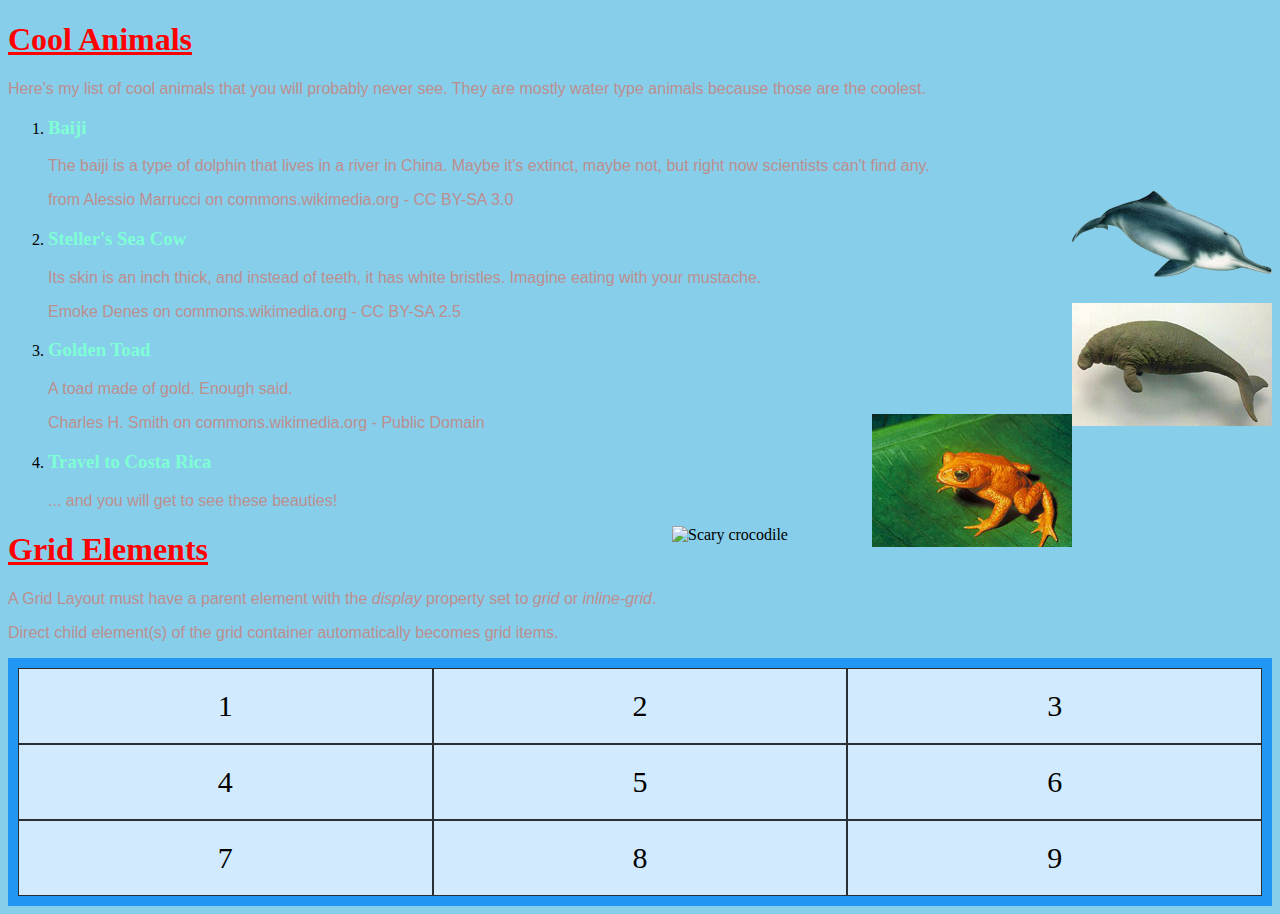
==== index.html @ d891cfa6 "Update index.html" ====
<!DOCTYPE html>
<html>
  <head>
    <link rel="stylesheet" href="style.css">
    <style>
	    .grid-container {
  display: grid;
  grid-template-columns: auto auto auto;
  background-color: #2196F3;
  padding: 10px;
}
.grid-item {
  background-color: rgba(255, 255, 255, 0.8);
  border: 1px solid rgba(0, 0, 0, 0.8);
  padding: 20px;
  font-size: 30px;
  text-align: center;
}
	  </style>
  </head>
  <body>  
   
    <h1>Cool Animals</h1>
    <p>Here's my list of cool animals that you will probably never see.  They are mostly water type animals because those are the coolest.</p>
  
    <ol>

       
      <li>
        <h3>Baiji</h3>
        <p>The baiji is a type of dolphin that lives in a river in China.  Maybe it's extinct, maybe not, but right now scientists can't find any.</p>
        <img src="baiji.jpg" 
	     alt="Baiji" width="200" >
        <p>from Alessio Marrucci on commons.wikimedia.org - CC BY-SA 3.0</p>
      </li>

     
      <li>
        <h3>Steller's Sea Cow</h3>
        <p>Its skin is an inch thick, and instead of teeth, it has white bristles.  Imagine eating with your mustache.</p>
        <img src="sea-cow.jpg"
	     alt="Steller's Sea Cow" width="200">
        <p>Emoke Denes on commons.wikimedia.org - CC BY-SA 2.5 </p></li>

     
      <li>
        <h3>Golden Toad</h3>
        <p>A toad made of gold.  Enough said.</p>
        <img src="golden-toad.jpg"
	     alt="Golden Toad" width="200">
        <p>Charles H. Smith on commons.wikimedia.org - Public Domain</p>
      </li>
	    
      <li>
	      <h3> Travel to Costa Rica</h1>
	      
	      <p>... and you will get to see these beauties!</p>
	      <img src="https://www.kasandbox.org/programming-images/animals/crocodiles.png" alt="Scary crocodile" width="200"/>
      </li>
    </ol>
	  
<h1>Grid Elements</h1>

<p>A Grid Layout must have a parent element with the <em>display</em> property set to <em>grid</em> or <em>inline-grid</em>.</p>

<p>Direct child element(s) of the grid container automatically becomes grid items.</p>

<div class="grid-container">
  <div class="grid-item">1</div>
  <div class="grid-item">2</div>
  <div class="grid-item">3</div>  
  <div class="grid-item">4</div>
  <div class="grid-item">5</div>
  <div class="grid-item">6</div>  
  <div class="grid-item">7</div>
  <div class="grid-item">8</div>
  <div class="grid-item">9</div>  
</div>
	</body>
</html>
---- style.css ----
body{
  background-color:skyblue;
} 
img{
  float: right
}
h1{
  color: red;
  text-decoration: underline;
}
h3{
  color: aquamarine;
  border-radius: 20%;
}
p{
  color: rosybrown;
  font-family: arial;
}
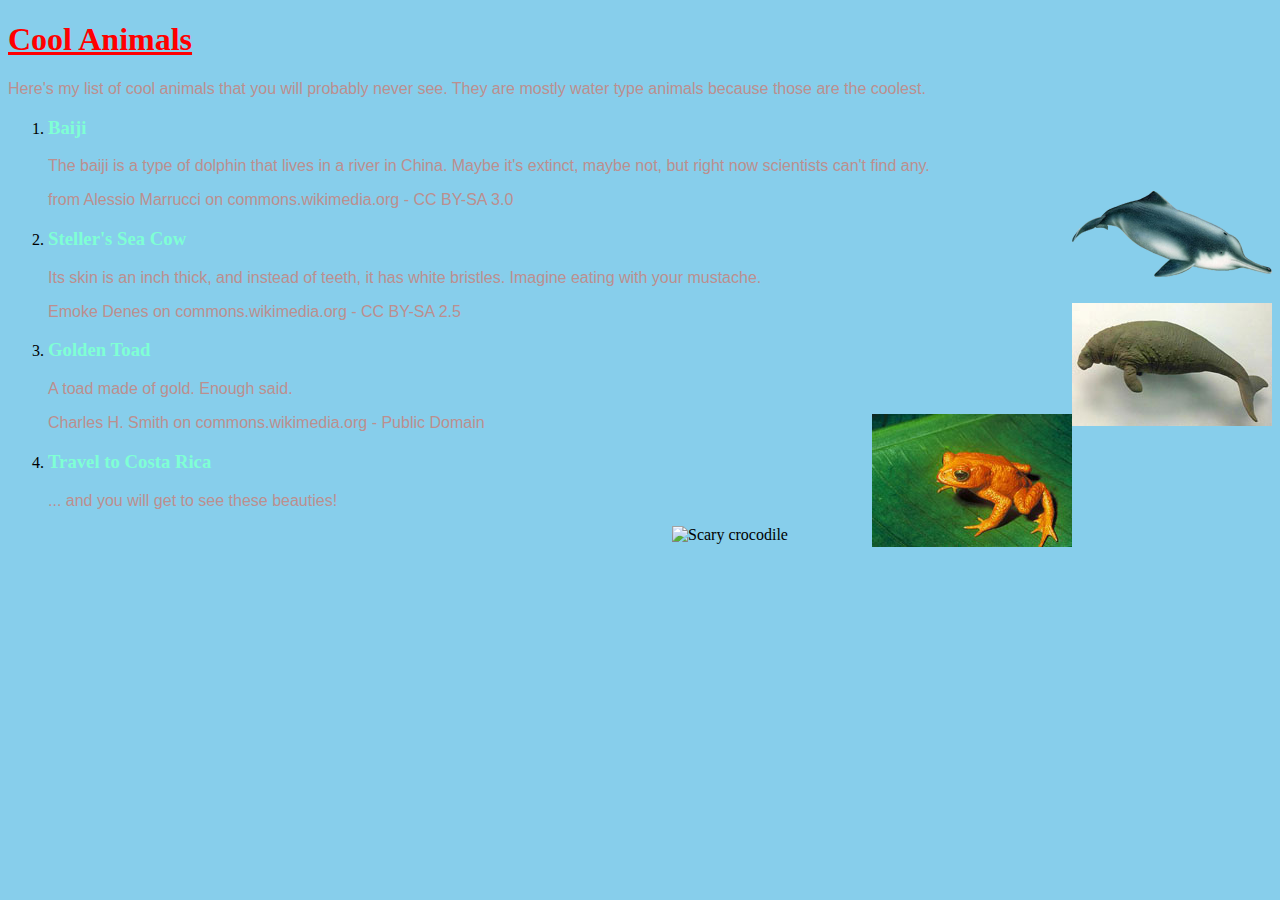
==== commit 45ea7985: "Update index.html" ====
--- a/index.html
+++ b/index.html
@@ -2,21 +2,7 @@
 <html>
   <head>
     <link rel="stylesheet" href="style.css">
-    <style>
-	    .grid-container {
-  display: grid;
-  grid-template-columns: auto auto auto;
-  background-color: #2196F3;
-  padding: 10px;
-}
-.grid-item {
-  background-color: rgba(255, 255, 255, 0.8);
-  border: 1px solid rgba(0, 0, 0, 0.8);
-  padding: 20px;
-  font-size: 30px;
-  text-align: center;
-}
-	  </style>
+ 
   </head>
   <body>  
    
@@ -59,22 +45,6 @@
       </li>
     </ol>
 	  
-<h1>Grid Elements</h1>
 
-<p>A Grid Layout must have a parent element with the <em>display</em> property set to <em>grid</em> or <em>inline-grid</em>.</p>
-
-<p>Direct child element(s) of the grid container automatically becomes grid items.</p>
-
-<div class="grid-container">
-  <div class="grid-item">1</div>
-  <div class="grid-item">2</div>
-  <div class="grid-item">3</div>  
-  <div class="grid-item">4</div>
-  <div class="grid-item">5</div>
-  <div class="grid-item">6</div>  
-  <div class="grid-item">7</div>
-  <div class="grid-item">8</div>
-  <div class="grid-item">9</div>  
-</div>
 	</body>
 </html> 
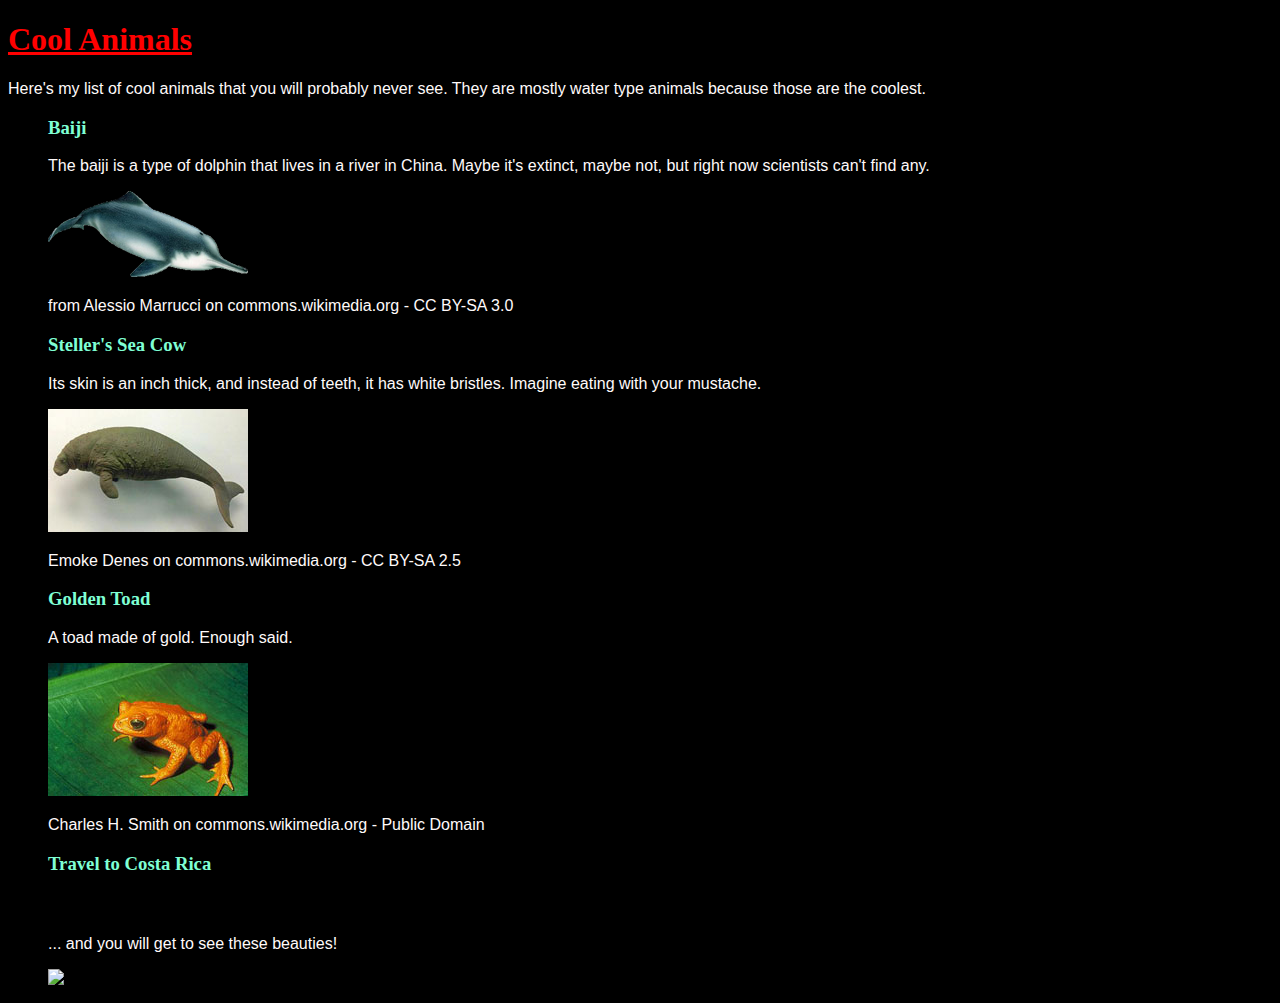
==== commit eb3dfd99: "Update index.html" ====
--- a/index.html
+++ b/index.html
@@ -39,7 +39,7 @@
 	    
       <li>
 	      <h3> Travel to Costa Rica</h1>
-	      
+	      <h4> Practice</h4>
 	      <p>... and you will get to see these beauties!</p>
 	      <img src="https://www.kasandbox.org/programming-images/animals/crocodiles.png" alt="Scary crocodile" width="200"/>
       </li>
--- a/style.css
+++ b/style.css
@@ -1,8 +1,8 @@
 body{
-  background-color:skyblue;
+  background-color:black;
 } 
 img{
-  float: right
+  float: center
 }
 h1{
   color: red;
@@ -13,6 +13,6 @@
   border-radius: 20%;
 }
 p{
-  color: rosybrown;
+  color: snow;
   font-family: arial;
-}+}
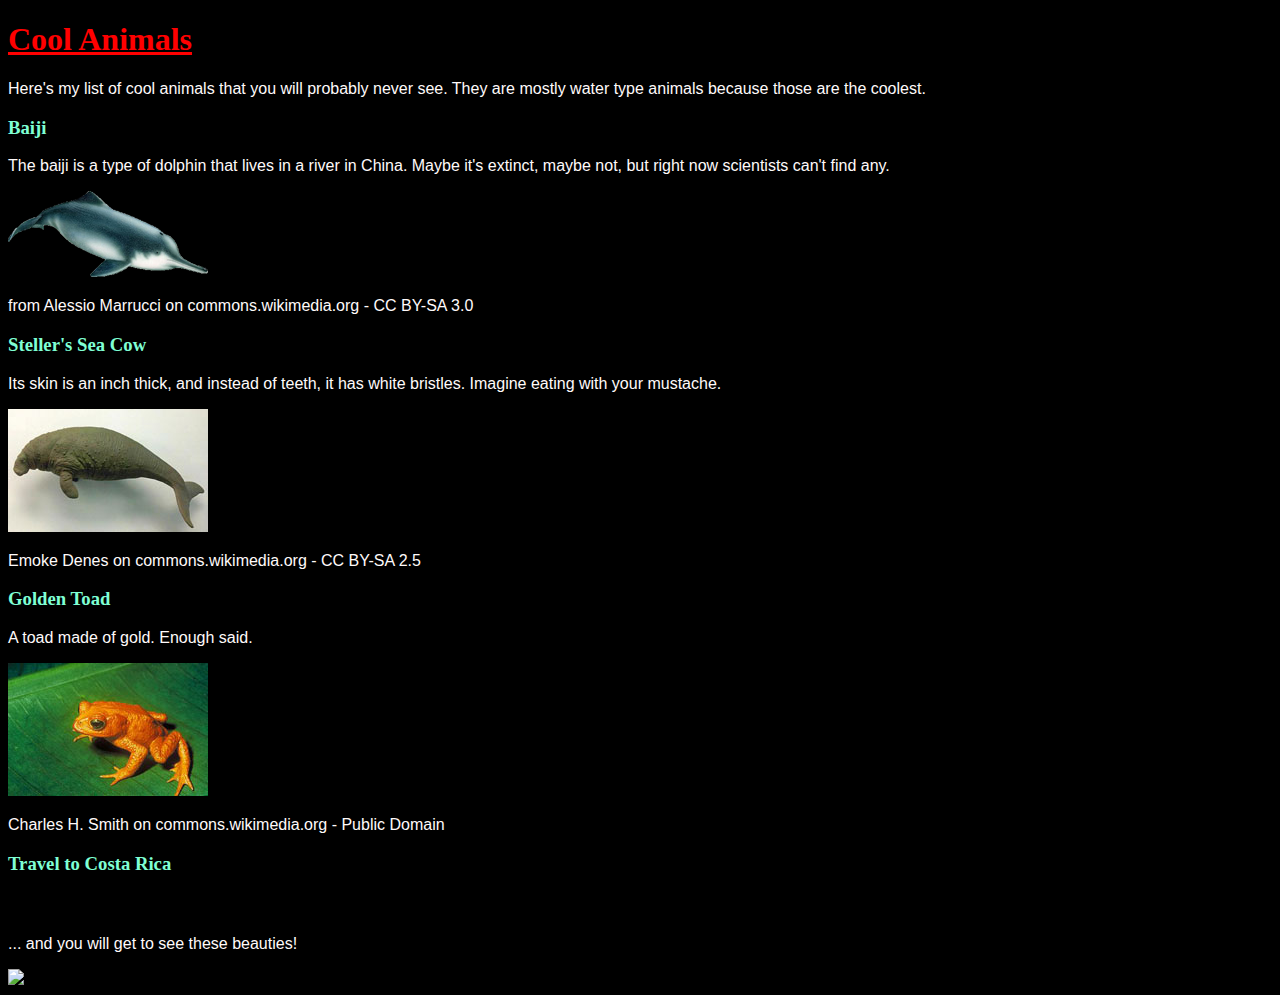
==== commit e5a575cf: "Update index.html" ====
--- a/index.html
+++ b/index.html
@@ -5,46 +5,46 @@
  
   </head>
   <body>  
-   
+    <div class="grid-container">
+    <div class= "grid-item0">
     <h1>Cool Animals</h1>
     <p>Here's my list of cool animals that you will probably never see.  They are mostly water type animals because those are the coolest.</p>
-  
-    <ol>
+    </div> 
+   
 
        
-      <li>
+     <div class= "grid-item1">
         <h3>Baiji</h3>
         <p>The baiji is a type of dolphin that lives in a river in China.  Maybe it's extinct, maybe not, but right now scientists can't find any.</p>
         <img src="baiji.jpg" 
 	     alt="Baiji" width="200" >
         <p>from Alessio Marrucci on commons.wikimedia.org - CC BY-SA 3.0</p>
-      </li>
+      </div> 
 
      
-      <li>
+      <div class= "grid-item2" >
         <h3>Steller's Sea Cow</h3>
         <p>Its skin is an inch thick, and instead of teeth, it has white bristles.  Imagine eating with your mustache.</p>
         <img src="sea-cow.jpg"
 	     alt="Steller's Sea Cow" width="200">
         <p>Emoke Denes on commons.wikimedia.org - CC BY-SA 2.5 </p></li>
-
+    </div> 
      
-      <li>
+    <div class= "grid-item4" >
         <h3>Golden Toad</h3>
         <p>A toad made of gold.  Enough said.</p>
         <img src="golden-toad.jpg"
 	     alt="Golden Toad" width="200">
         <p>Charles H. Smith on commons.wikimedia.org - Public Domain</p>
-      </li>
+      </div> 
 	    
-      <li>
+     <div class= "grid-item4" > 
 	      <h3> Travel to Costa Rica</h1>
 	      <h4> Practice</h4>
 	      <p>... and you will get to see these beauties!</p>
 	      <img src="https://www.kasandbox.org/programming-images/animals/crocodiles.png" alt="Scary crocodile" width="200"/>
-      </li>
-    </ol>
+    </div> 
 	  
-
+</div>
 	</body>
 </html> 
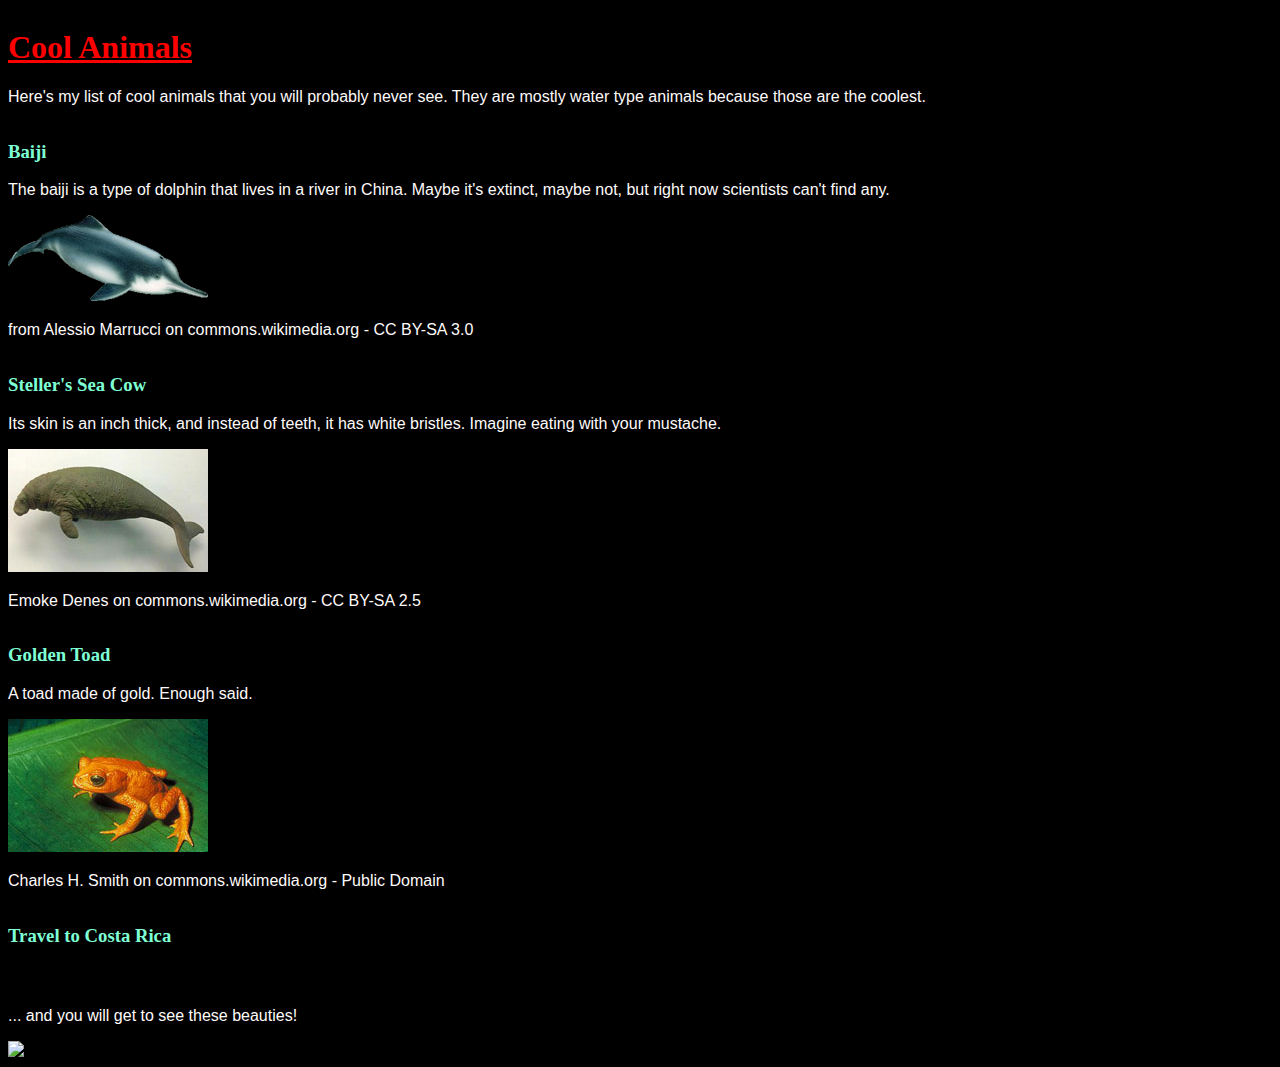
==== commit 9701a1c8: "Update index.html" ====
--- a/index.html
+++ b/index.html
@@ -30,7 +30,7 @@
         <p>Emoke Denes on commons.wikimedia.org - CC BY-SA 2.5 </p></li>
     </div> 
      
-    <div class= "grid-item4" >
+    <div class= "grid-item3" >
         <h3>Golden Toad</h3>
         <p>A toad made of gold.  Enough said.</p>
         <img src="golden-toad.jpg"
@@ -39,7 +39,7 @@
       </div> 
 	    
      <div class= "grid-item4" > 
-	      <h3> Travel to Costa Rica</h1>
+	      <h3> Travel to Costa Rica</h3>
 	      <h4> Practice</h4>
 	      <p>... and you will get to see these beauties!</p>
 	      <img src="https://www.kasandbox.org/programming-images/animals/crocodiles.png" alt="Scary crocodile" width="200"/>
--- a/style.css
+++ b/style.css
@@ -16,3 +16,29 @@
   color: snow;
   font-family: arial;
 }
+
+.grid-container {
+  display: grid;
+  grid-template-areas: 
+  "a a a a a" 
+  "b b b b b"
+  "c c c c c"
+  "d d d d d"
+  "e e e e e";
+}
+
+.grid-item0{
+   grid-area: a;
+}
+.grid-item1{
+    grid-area: b;
+}
+.grid-item2{
+    grid-area: c;
+}
+.grid-item3{
+    grid-area: d;
+}
+.grid-item4{
+    grid-area: e;
+}
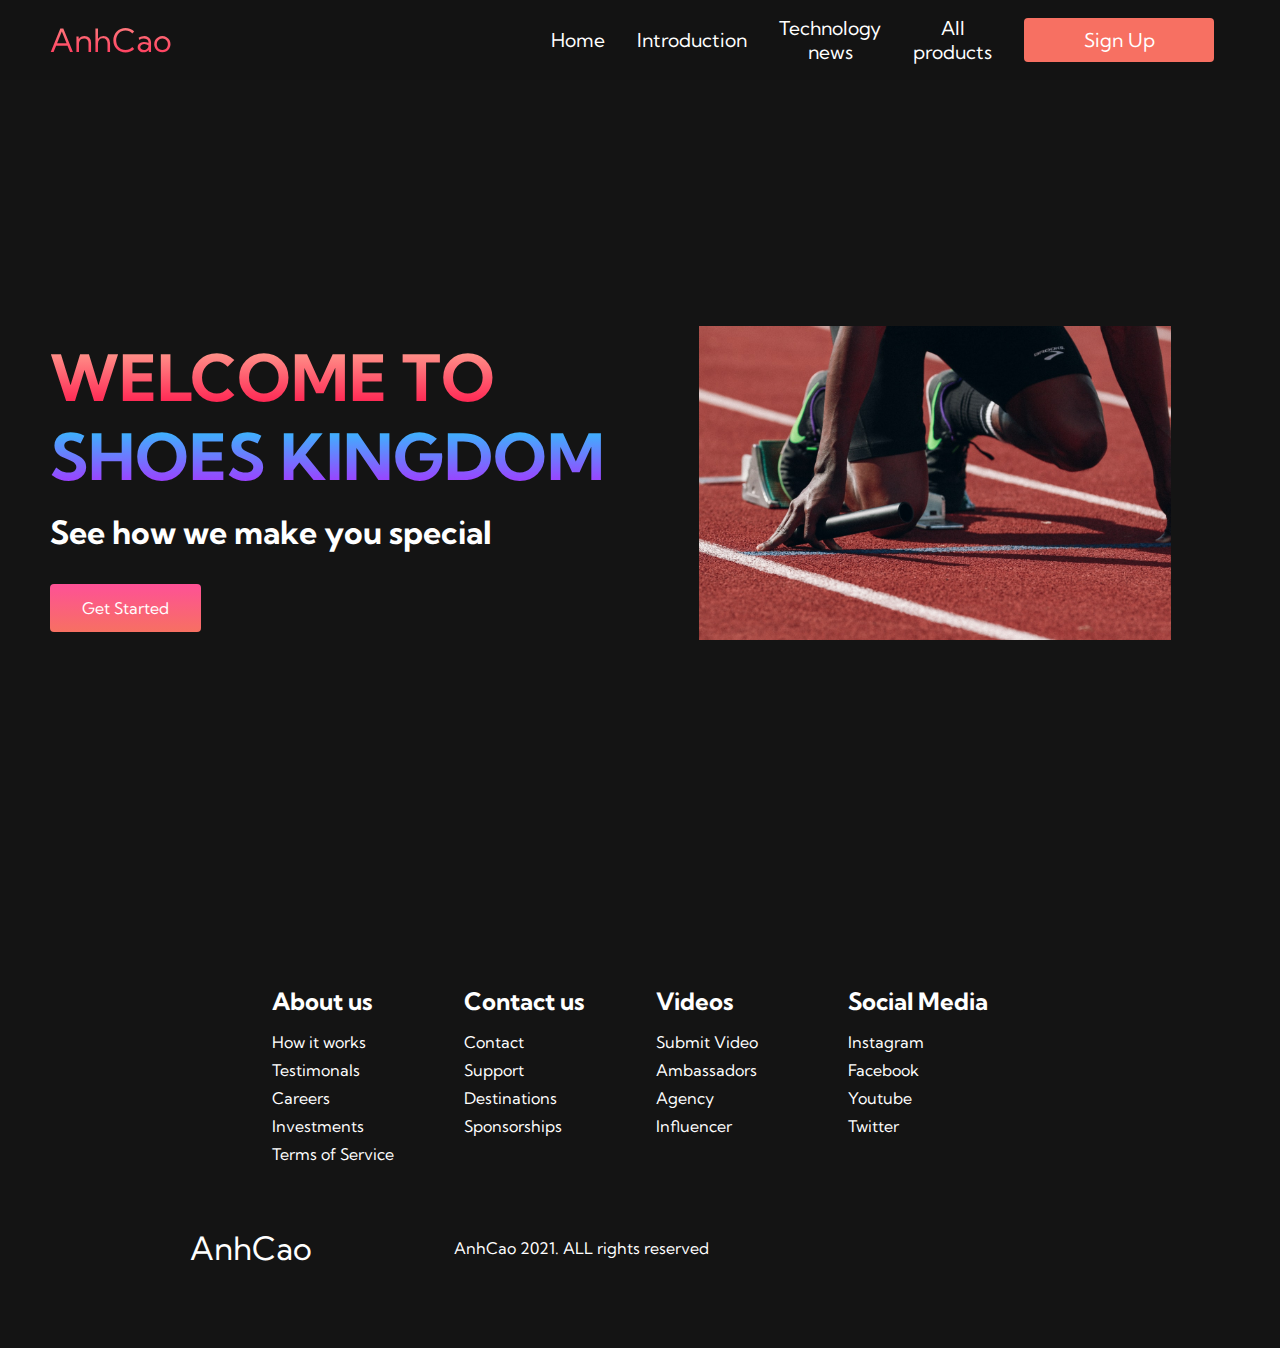
==== commit c52cccc0: "Add files via upload" ====
--- a/index.html
+++ b/index.html
@@ -1,50 +1,124 @@
-<!DOCTYPE html>
-<html>
-  <head>
-    <link rel="stylesheet" href="style.css">
- 
-  </head>
-  <body>  
-    <div class="grid-container">
-    <div class= "grid-item0">
-    <h1>Cool Animals</h1>
-    <p>Here's my list of cool animals that you will probably never see.  They are mostly water type animals because those are the coolest.</p>
-    </div> 
-   
-
-       
-     <div class= "grid-item1">
-        <h3>Baiji</h3>
-        <p>The baiji is a type of dolphin that lives in a river in China.  Maybe it's extinct, maybe not, but right now scientists can't find any.</p>
-        <img src="baiji.jpg" 
-	     alt="Baiji" width="200" >
-        <p>from Alessio Marrucci on commons.wikimedia.org - CC BY-SA 3.0</p>
-      </div> 
-
-     
-      <div class= "grid-item2" >
-        <h3>Steller's Sea Cow</h3>
-        <p>Its skin is an inch thick, and instead of teeth, it has white bristles.  Imagine eating with your mustache.</p>
-        <img src="sea-cow.jpg"
-	     alt="Steller's Sea Cow" width="200">
-        <p>Emoke Denes on commons.wikimedia.org - CC BY-SA 2.5 </p></li>
-    </div> 
-     
-    <div class= "grid-item3" >
-        <h3>Golden Toad</h3>
-        <p>A toad made of gold.  Enough said.</p>
-        <img src="golden-toad.jpg"
-	     alt="Golden Toad" width="200">
-        <p>Charles H. Smith on commons.wikimedia.org - Public Domain</p>
-      </div> 
-	    
-     <div class= "grid-item4" > 
-	      <h3> Travel to Costa Rica</h3>
-	      <h4> Practice</h4>
-	      <p>... and you will get to see these beauties!</p>
-	      <img src="https://www.kasandbox.org/programming-images/animals/crocodiles.png" alt="Scary crocodile" width="200"/>
-    </div> 
-	  
-</div>
-	</body>
-</html> 
+<!DOCTYPE html>
+<html lang="en">
+<head>
+    <meta charset="UTF-8">
+    <meta http-equiv="X-UA-Compatible" content="IE=edge">
+    <meta name="viewport" content="width=device-width, initial-scale=1.0">
+    <title>Shoes Website</title>
+    <link rel="stylesheet" href="home.css">
+    <link rel="preconnect" href="https://fonts.gstatic.com">
+    <link href="https://fonts.googleapis.com/css2?family=Kumbh+Sans:wght@400;700&display=swap" rel="stylesheet">
+</head>
+<body>
+    <!-- Navbar section -->
+    <nav class="navbar">
+        <div class="navbar__container"> 
+           <a href="/" id="navbar__logo">AnhCao</a> 
+           <div class="navbar__toggle" id="mobile-menu">
+               <span class="bar"></span>
+               <span class="bar"></span>
+               <span class="bar"></span>
+               
+
+           </div>
+           <ul class="navbar__menu">
+            <li class="navbar__item">
+                <a href="/" class="navbar__links"> Home </a>
+            </li>
+             <li class="navbar__item">
+                 <a href="/intro.html" class="navbar__links"> Introduction </a>
+             </li>
+             <li class="navbar__item">
+                 <a href="/tech.html" class="navbar__links"> Technology news </a>
+             </li>
+             <li class="navbar__item">
+                 <a href="/Products.html" class="navbar__links"> All products </a>
+             </li>
+             <li class="navbar__btn">
+                 <a href="/" class="button">Sign Up</a>
+             </li>
+        </ul>
+        </div>
+    </nav>
+
+    <!-- Hero Section  -->
+    <div class="main">
+        <div class="main__container">
+            <div class="main__content">
+                <h1> WELCOME TO  </h1>
+                <h2> SHOES KINGDOM</h2>
+                <p>See how we make you special</p>
+                <button class="main__btn"><a href="/intro.html">Get Started</a></button>
+            </div>
+            <div class="main__img--container">
+                <img src="images/pic1.jpg" alt="pic1" id="main__img">
+            </div>
+        </div>
+    </div>
+
+    
+    <!-- Footer Section -->
+    <div class="footer__container">
+        <div class="footer__links">
+            <div class="footer__link--wrapper">
+                <div class="footer__link--items">
+                    <h2>About us</h2>
+                    <a href="/sign__up">How it works</a>
+                    <a href="/">Testimonals</a>
+                    <a href="/">Careers</a>
+                    <a href="/">Investments</a>
+                    <a href="/">Terms of Service</a>
+                </div>
+                <div class="footer__link--items">
+                    <h2>Contact us</h2>
+                    <a href="/">Contact</a>
+                    <a href="/">Support</a>
+                    <a href="/">Destinations</a>
+                    <a href="/">Sponsorships</a>                   
+                </div>
+            </div>
+            <div class="footer__link--wrapper">
+                <div class="footer__link--items">
+                    <h2>Videos</h2>
+                    <a href="/">Submit Video</a>
+                    <a href="/">Ambassadors</a>
+                    <a href="/">Agency</a>
+                    <a href="/">Influencer</a>
+                </div>
+                <div class="footer__link--items">
+                    <h2>Social Media</h2>
+                    <a href="/">Instagram</a>
+                    <a href="/">Facebook</a>
+                    <a href="/">Youtube</a>
+                    <a href="/">Twitter</a>
+                </div>
+            </div>
+        </div>
+        <div class="social__media">
+            <div class="social__media--wrap">
+                <div class="footer__logo">
+                    <a href="/" id="footer__logo"><i class="/"></i>AnhCao</a>
+                </div>
+                <p class="website__rights">AnhCao 2021. ALL rights reserved</p>
+                <div class="social__icons">
+                    <a href="/" class="social__icon--link" target="_blank">
+                    <i class="fab fa-facebook"></i>
+                </a>
+                <a href="/" class="social__icon--link" target="_blank">
+                    <i class="fab fa-instagram"></i>
+                </a>
+                <a href="/" class="social__icon--link" target="_blank">
+                    <i class="fab fa-twitter"></i>
+                </a>
+                <a href="/" class="social__icon--link" target="_blank">
+                    <i class="fab fa-youtube"></i>
+                </a>
+                </div>
+            </div>
+        </div>
+    </div>
+
+    <script src="app.js"></script>
+</body>
+
+</html>--- a/home.css
+++ b/home.css
@@ -0,0 +1,599 @@
+* {
+    box-sizing: border-box;
+    margin: 0;
+    padding: 0;
+    font-family: 'Kumbh Sans', sans-serif ;
+}
+
+.navbar{
+    background: #131313;
+    height: 80px;
+    display: flex; 
+    justify-content: center;
+    align-items: center;
+    font-size: 1.2rem;
+    position: sticky;
+    top: 0;
+    z-index: 999;
+}
+
+.navbar__container {
+    display: flex;
+    justify-content: space-between;
+    height: 80px;
+    z-index: 1;
+    width: 100%;
+    max-width: 1300px;
+    margin: 0 auto;
+    padding:  0 50px;
+}
+
+#navbar__logo{
+    background-color: #ff8177;
+    background-image: linear-gradient(to top, #ff0844 0%, #ffb199 100%);
+    background-size: 100%;
+    -webkit-background-clip: text;
+    -moz-background-clip: text;
+    -webkit-text-fill-color: transparent;
+    -moz-text-fill-color: transparent;
+    display: flex;
+    align-items: center;
+    cursor: pointer;
+    text-decoration: none;
+    font-size: 2rem;
+}
+
+.fa-gem{
+    margin-right: 0.5rem;
+}
+
+.navbar__menu{
+    display: flex;
+    align-items: center;
+    list-style: none;
+    text-align:  center;
+}
+
+.navbar__item{
+    height: 80px;
+}
+
+.navbar__links{
+    color: #fff;
+    display: flex;
+    align-items: center;
+    justify-content: center;
+    text-decoration: none;
+    padding: 0 1rem;
+    height: 100%;
+}
+
+.navbar__btn{
+    display: flex;
+    justify-content: center;
+    align-items: center;
+    padding: 0 1rem;
+    width: 100%;
+}
+
+.button{
+    display: flex;
+    justify-content: center;
+    align-items: center;
+    text-decoration: none;
+    padding: 10px 20px;
+    height: 100%;
+    width: 100%;
+    border: none;
+    outline: none;
+    border-radius: 4px;
+    background: #f77062;
+    color: #fff;
+}
+
+.button:hover {
+    background: #4837ff;
+    transition: all 0.3s ease;
+}
+
+.navbar__links:hover {
+    color: #f77062;
+    transition: all 0.3s ease;
+}
+
+@media screen and (max-width: 960px) {
+    .navbar__container {
+        display: flex;
+        justify-content: space-between;
+        height: 80px;
+        z-index: 1;
+        width: 100%;
+        max-width: 1300px;
+        padding: 0;
+    }
+
+    .navbar__menu {
+        display: grid;
+        grid-template-columns: auto;
+        margin: 0;
+        width: 100%;
+        position: absolute;
+        top: -1000px;
+        opacity: 0; 
+        transition: all 0.5s ease;
+        height: 50vh;
+        z-index: -1;
+        background: #131313;
+    }
+
+    .navbar__menu.active {
+        background:  #131313;
+        top: 100%;
+        opacity: 1;
+        transition: all 0.5s ease;
+        z-index: 99;
+        height: 50vh;
+        font-size: 1.6rem;
+    }
+
+    #navbar__logo {
+        padding-left: 25px;
+    }
+
+    .navbar__toggle .bar{
+        width: 25px;
+        height: 3px;
+        margin: 5px auto;
+        transition: all 0.3s ease-in-out;
+        background: #fff;
+    }
+
+    .navbar__item{
+        width: 100%;
+    }
+
+    .navbar__links {
+        text-align: center;
+        padding: 2rem;
+        width: 100%;
+        display: table;
+    }
+
+    #mobile-menu {
+        position: absolute;
+        top: 20%;
+        right: 5%;
+        transform: translate(5%, 20%);
+    }
+
+    .navbar__btn{
+        padding-bottom: 2rem;
+    }
+
+    .button {
+        display: flex;
+        justify-content: center;
+        align-items: center;
+        width: 80%;
+        height: 80px;
+        margin: 0;
+    }
+
+    .navbar__toggle .bar{
+        display: block;
+        cursor: pointer;
+    }
+
+    #mobile-menu.is-active .bar:nth-child(2){
+        opacity: 0;
+    }
+
+    #mobile-menu.is-active .bar:nth-child(1){
+        transform: translate(8px) rotate(45deg); 
+    }
+
+    #mobile-menu.is-active .bar:nth-child(3){
+        transform: translate(-8px) rotate(-45deg); 
+    }
+    
+}
+
+/* Hero Section CSS*/
+.main {
+    background-color:  #141414;
+}
+
+.main__container {
+    display:  grid; 
+    grid-template-columns:  1fr 1fr;
+    align-items: center;
+    justify-self: center;
+    margin:  0 auto;
+    height: 90vh;
+    background-color: #141414;
+    z-index: 1;
+    width: 100%;
+    max-width: 1300px;
+    padding: 0 50px; 
+}
+
+.main__content h1 {
+    font-size: 4rem;
+    background-color: #ff8177;
+    background-image: linear-gradient(to top, #ff0844 0%, #ffb199 100%);
+    background-size:  100%;
+    -webkit-background-clip: text;
+    -moz-background-clip: text;
+    -webkit-text-fill-color: transparent;
+    -moz-text-fill-color: transparent; 
+}
+
+.main__content h2 {
+    font-size: 4rem;
+    background-color: #ff8177;
+    background-image: linear-gradient(to top, #b721ff 0%, #21d4fd 100%);
+    background-size:  100%;
+    -webkit-background-clip: text;
+    -moz-background-clip: text;
+    -webkit-text-fill-color: transparent;
+    -moz-text-fill-color: transparent; 
+}
+
+.main__content p {
+    margin-top: 1rem;
+    font-size: 2rem;
+    font-weight:  700;
+    color : #fff;
+}
+
+.main__btn {
+    font-size:  1rem;
+    background-image: linear-gradient(to top, #f77062 0%, #fe5196 100%);
+    padding: 14px 32px;
+    border: none;
+    border-radius: 4px;
+    color: #fff;
+    margin-top: 2rem;
+    cursor: pointer;
+    position: relative;
+    transition: all 0.35s;
+    outline: none;
+}
+
+.main__btn a {
+    position: relative;
+    z-index: 2;
+    color: #fff;
+    text-decoration: none;
+}
+
+.main__btn::after {
+    position: absolute;
+    content: '';
+    top: 0;
+    left: 0;
+    width: 0;
+    height: 100%;
+    background: #4837ff;
+    transition: all 0.35s;
+    border-radius: 4px;
+}
+
+.main__btn:hover{
+    color: #fff;
+}
+
+.main__btn:hover::after {
+    width: 100%;
+}
+
+.main__img--container {
+    text-align: center;
+}
+
+#main__img {
+    height: 80%;
+    width: 80%;
+}
+
+/* Mobile Responsive */
+@media screen and (max-width: 768px) {
+    .main__container {
+        display: grid;
+        grid-template-columns: auto;
+        align-items: center;
+        justify-self: center;
+        width: 100%;
+        margin: 0 auto;
+        height: 90vh;
+    } 
+
+    .main__content {
+        text-align: center;
+        margin-bottom: 4rem;
+    }
+
+    .main__content h1 {
+        font-size: 2.5rem;
+        margin-top: 2rem;
+    }
+
+    .main__content h2 {
+        font-size: 3rem;
+    }
+
+    .main__content p {
+        margin-top: 1rem;
+        font-size: 1.5rem;
+    }
+}
+
+@media screen and (max-width: 480px) {
+    .main__content h1 {
+        font-size: 2rem;
+        margin-top: 3rem;
+    }
+
+    .main__content h2 {
+        font-size: 2rem;
+    }
+
+    .main__content p {
+        margin-top: 2rem;
+        font-size: 1.5rem;
+    }
+
+    .main__btn {
+        padding: 12px 36px; 
+        margin: 2.5rem 0;
+    }
+}
+
+/* Services Section CSS */ 
+.services {
+    background: #141414;
+    display: flex;
+    flex-direction: column; 
+    align-items:  center;
+    height: 100vh;
+}
+
+.services h1 {
+    background-color: #ff8177;
+    background-image: linear-gradient(
+        to right, 
+        #ff8177 0%, 
+        #ff867a 0%, 
+        #ff8c7f 21%, 
+        #f99185 52%, 
+        #cf556c 78%, 
+        #b12a5b 100%
+    );
+    background-size: 100%;
+    margin-bottom: 5rem;
+    font-size: 2.5rem;
+    -webkit-background-clip: text;
+    -moz-background-clip: text;
+    -webkit-text-fill-color: transparent;
+    -moz-text-fill-color: transparent; 
+}
+
+.services__container {
+    display: flex; 
+    justify-content: center;
+    flex-wrap: wrap;
+}
+
+.services__card {
+    margin: 1rem;
+    height: 525px;
+    width: 400px;
+    border-radius: 4px;
+    background-image: linear-gradient(
+        to bottom, 
+        rgba(0,0,0,0) 0%, 
+        rgb(17, 17, 17, 0.6) 100%
+        ), 
+        url('/images/pic2.jpg');
+        background-size: cover;
+        position: relative;
+        color: #fff;
+}
+
+.services__card:nth-child(2) {
+    background-image: linear-gradient(
+        to bottom, 
+        rgba(0,0,0,0) 0%, 
+        rgb(17, 17, 17, 0.6) 100%
+        ), 
+        url('/images/pic3.jpg');
+}
+
+.services h2 {
+    position: absolute;
+    top: 350px;
+    left: 30px;
+}
+
+.services__card p {
+    position: absolute;
+    top: 400px;
+    left: 30px;
+}
+
+.services__card button {
+    color: #fff;
+    padding: 10px 20px;
+    border: none;
+    outline: none;
+    border-radius: 4px;
+    background: #f77062;
+    position: absolute;
+    top: 440px;
+    left: 30px;
+    font-size: 1rem;
+    cursor: pointer;
+}
+
+.services__card:hover {
+    transform: scale(1.075);
+    transition: 0.2s ease-in;
+    cursor: pointer;
+}
+
+@media screen and (max-width: 960px) {
+    .services {
+        height: 1600px;
+    }
+
+    .services h1 {
+        font-size: 2rem;
+        margin-top: 12rem;
+    }
+}
+
+@media screen and (max-width: 480px) {
+    .services {
+        height: 1400px;
+    }
+
+    .services h1 {
+        font-size: 1.2rem;
+    }
+
+    .services__card {
+        width: 300px;
+    }
+}
+
+/* Footer CSS */
+.footer__container {
+    background-color: #141414;
+    padding: 5rem 0;
+    display: flex;
+    flex-direction: column;
+    justify-content: center;
+    align-items: center;
+}
+
+#footer__logo {
+    color: #fff;
+    display: flex;
+    align-items: center;
+    cursor: pointer;
+    text-decoration: none;  
+    font-size: 2rem;
+}
+
+.footer__links {
+    width: 100%;
+    max-width: 1000px;
+    display: flex;
+    justify-content: center; 
+}
+
+.footer__link--wrapper {
+    display: flex;
+}
+
+.footer__link--items {
+    display: flex;
+    flex-direction: column;
+    align-items: flex-start;
+    margin: 16px;
+    text-align: left;
+    width: 160px;
+    box-sizing: border-box;
+}
+
+.footer__link--items h2 {
+    margin-bottom: 16px;
+}
+
+.footer__link--items > h2 {
+    color: #fff;
+}
+
+.footer__link--items a {
+    color: #fff;
+    text-decoration: none;
+    margin-bottom: 0.5rem;
+}
+
+.footer__link--items a:hover {
+    color: #e9e9e9;
+    transition: 0.3s ease-out;
+}
+
+/* Social Icons */ 
+.social__icon--link {
+    color: #fff;
+    font-size: 24px;
+}
+
+.social__media {
+    max-width: 1000px;
+    width: 100%;
+}
+
+.social__media--wrap {
+    display: flex;
+    justify-content: space-between;
+    align-items: center;
+    width: 90%;
+    max-width: 1000px;
+    margin: 40px auto 0 auto;
+}
+
+.social__icons {
+    display: flex;
+    justify-content:  space-between;
+    align-items: center;
+    width: 240px;
+}
+
+.social__logo {
+    color: #fff;
+    justify-self: flex-start;
+    margin-left: 20px;
+    cursor: pointer;
+    text-decoration: none;
+    font-size: 2rem;
+    display: flex;
+    align-items: center;
+    margin-bottom:  16px;
+}
+
+.website__rights {
+    color: #fff;
+}
+
+@media screen and (max-width: 820px) {
+    .footer__links {
+        padding-top:  2rem;
+    }
+
+    #footer__logo {
+        margin-bottom: 2rem;
+    }
+
+    .website__rights {
+        margin-bottom: 2rem;
+    }
+
+    .footer__links--wrapper {
+        flex-direction: column;
+    }
+
+    .social__media--wrap {
+        flex-direction: column;
+    }
+}
+
+@media screen and (max-width: 480px) {
+    .footer__links--items {
+        margin: 0;
+        padding: 10px;
+        width: 100%;
+    }
+}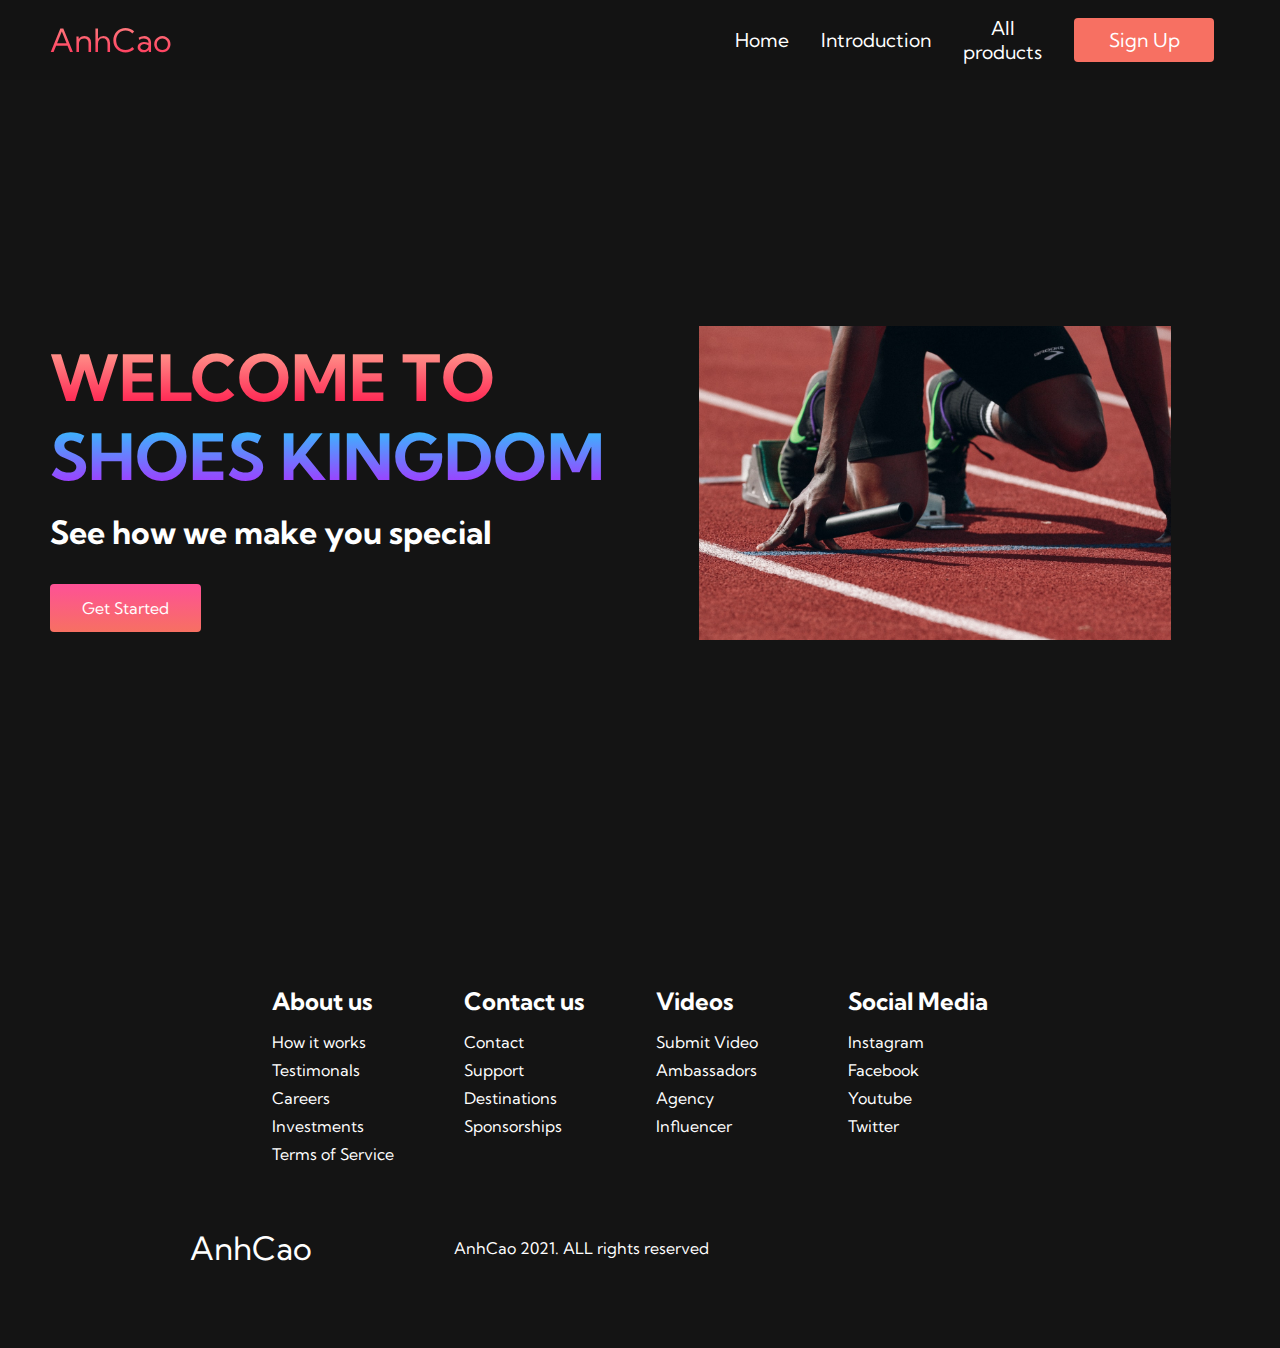
==== commit fe90daea: "Add files via upload" ====
--- a/index.html
+++ b/index.html
@@ -27,9 +27,6 @@
             </li>
              <li class="navbar__item">
                  <a href="/intro.html" class="navbar__links"> Introduction </a>
-             </li>
-             <li class="navbar__item">
-                 <a href="/tech.html" class="navbar__links"> Technology news </a>
              </li>
              <li class="navbar__item">
                  <a href="/Products.html" class="navbar__links"> All products </a>
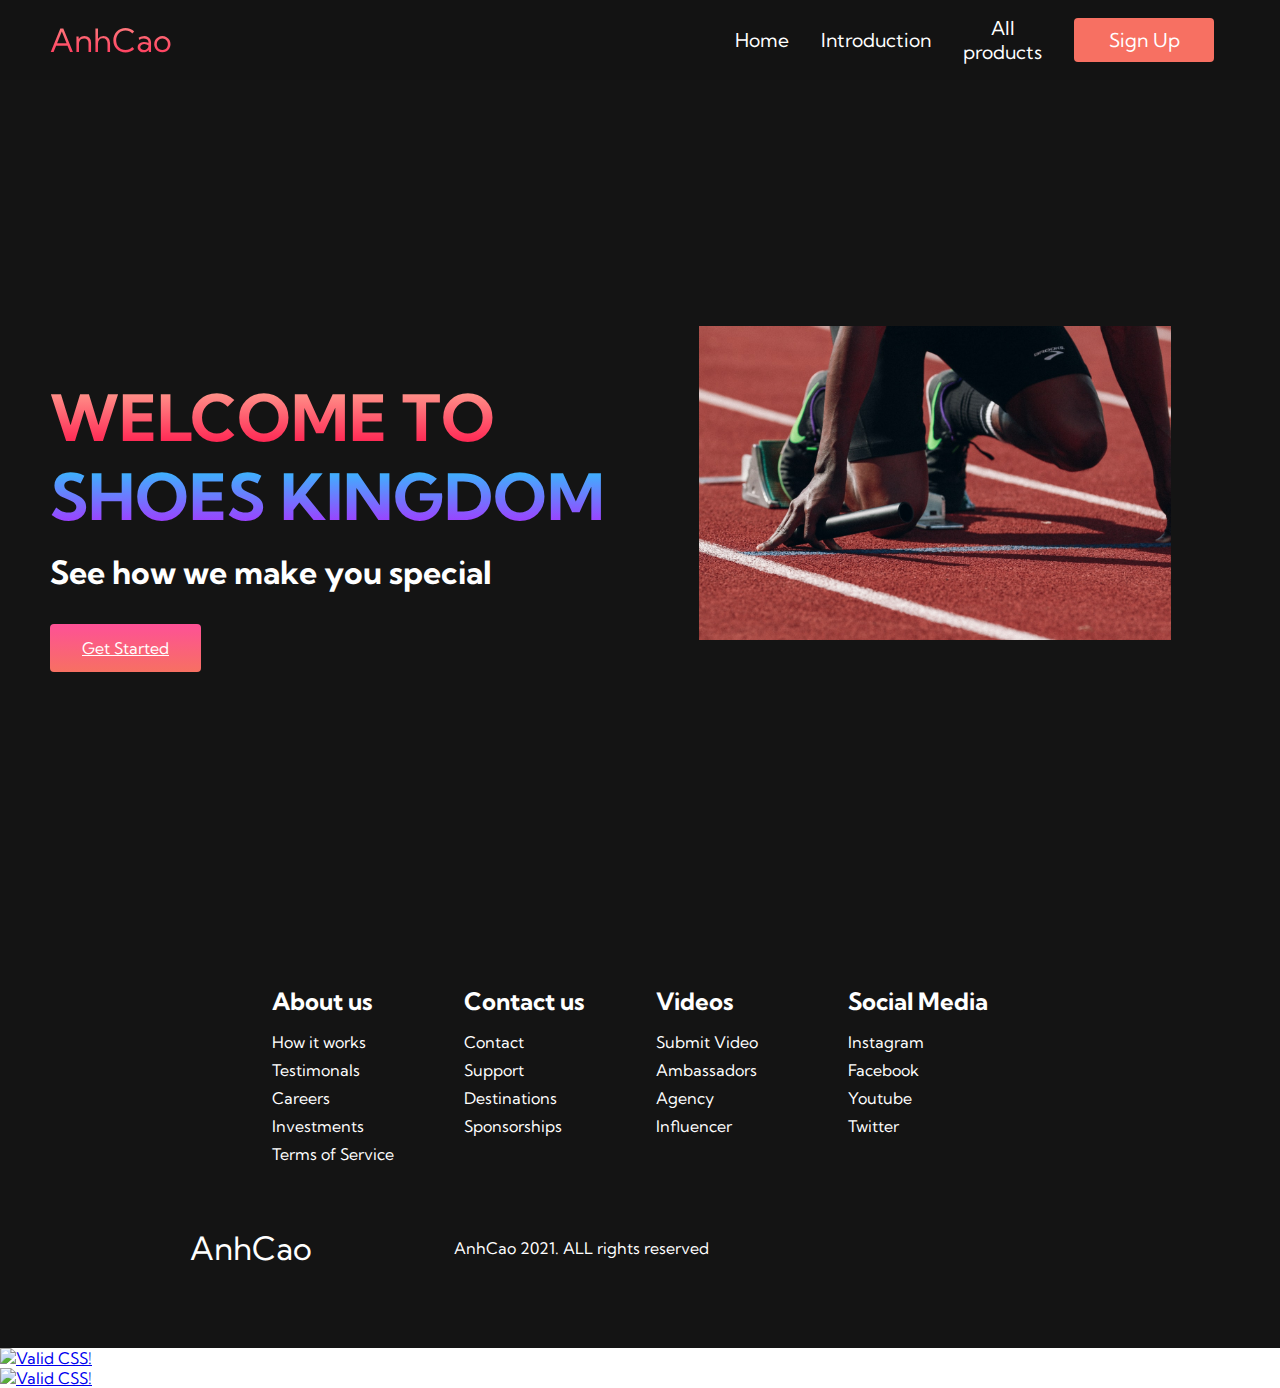
==== commit 16fd430c: "Add files via upload" ====
--- a/index.html
+++ b/index.html
@@ -45,7 +45,7 @@
                 <h1> WELCOME TO  </h1>
                 <h2> SHOES KINGDOM</h2>
                 <p>See how we make you special</p>
-                <button class="main__btn"><a href="/intro.html">Get Started</a></button>
+                <a class="main__btn" href="/intro.html">Get Started</a>
             </div>
             <div class="main__img--container">
                 <img src="images/pic1.jpg" alt="pic1" id="main__img">
@@ -116,6 +116,21 @@
     </div>
 
     <script src="app.js"></script>
+
+    <!-- Validators Section-->
+    <p>
+        <a href="https://validator.w3.org/nu/?doc=http%3A%2F%2Fmyy.haaga-helia.fi%2F%7Ebgo532%2FODS%2FODS%2520project%2Findex.html">
+            <img style="border:0;width:88px;height:31px" src="http://jigsaw.w3.org/css-validator/images/vcss"
+                alt="Valid CSS!">
+        </a>
+    </p>
+
+    <p>
+        <a href="https://jigsaw.w3.org/css-validator/validator?uri=http%3A%2F%2Fmyy.haaga-helia.fi%2F~bgo532%2FODS%2FODS%2520project%2Fhome.css">
+            <img style="border:0;width:88px;height:31px" src="http://jigsaw.w3.org/css-validator/images/vcss-blue" 
+                alt="Valid CSS!">
+        </a>
+    </p>
 </body>
 
 </html>--- a/home.css
+++ b/home.css
@@ -255,7 +255,7 @@
     color: #fff;
     margin-top: 2rem;
     cursor: pointer;
-    position: relative;
+    position: absolute;
     transition: all 0.35s;
     outline: none;
 }
@@ -386,8 +386,8 @@
 
 .services__card {
     margin: 1rem;
-    height: 525px;
-    width: 400px;
+    height: 825px;
+    width: 450px;
     border-radius: 4px;
     background-image: linear-gradient(
         to bottom, 
@@ -411,13 +411,13 @@
 
 .services h2 {
     position: absolute;
-    top: 350px;
+    top: 550px;
     left: 30px;
 }
 
 .services__card p {
     position: absolute;
-    top: 400px;
+    top: 600px;
     left: 30px;
 }
 
@@ -429,7 +429,7 @@
     border-radius: 4px;
     background: #f77062;
     position: absolute;
-    top: 440px;
+    top: 640px;
     left: 30px;
     font-size: 1rem;
     cursor: pointer;
@@ -566,6 +566,8 @@
 
 .website__rights {
     color: #fff;
+    align-items: center;
+    
 }
 
 @media screen and (max-width: 820px) {
